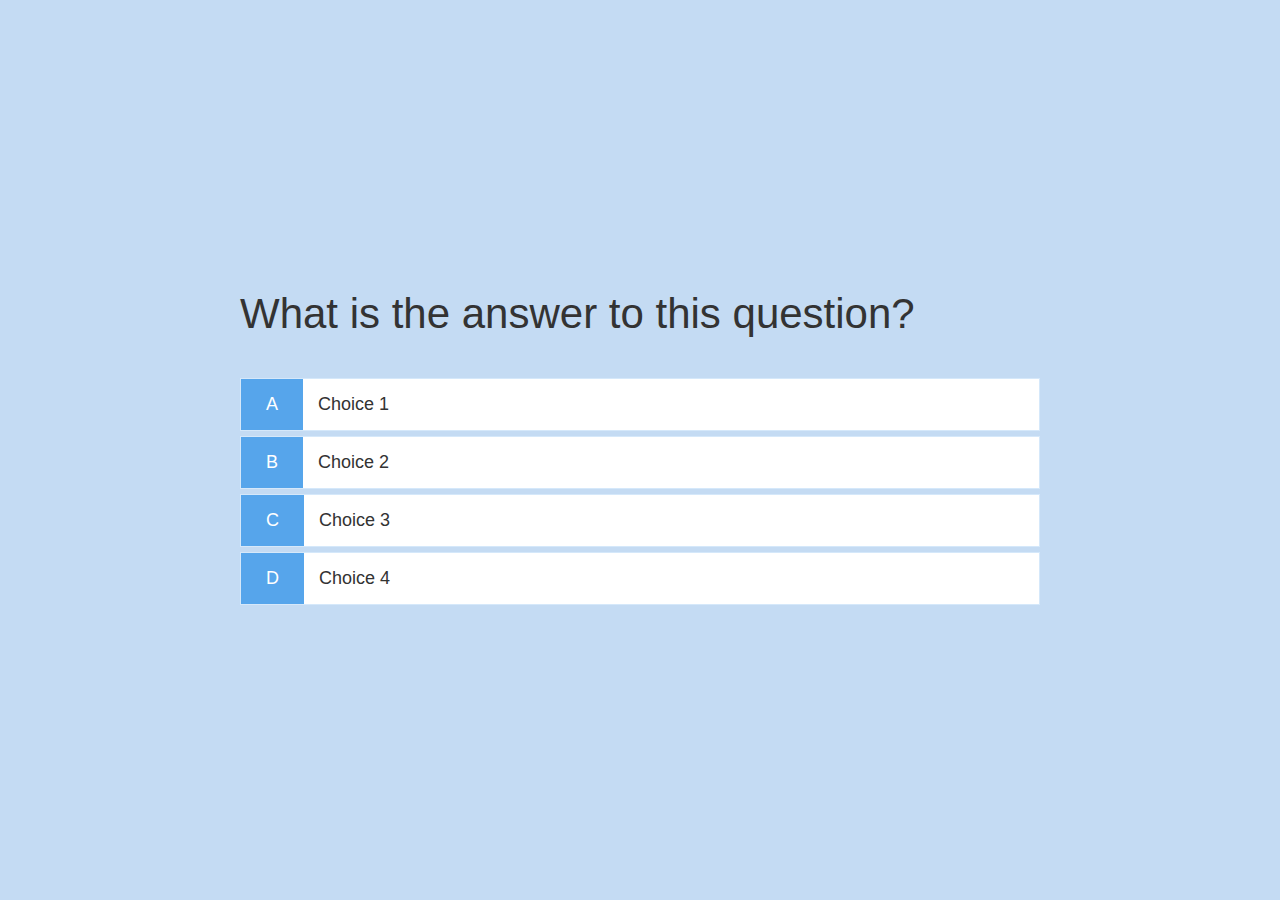
==== game.html @ 0ac829c9 "Game page basics done" ====
<!DOCTYPE html>
<html lang="en">
<head>
    <meta charset="UTF-8">
    <meta http-equiv="X-UA-Compatible" content="IE=edge">
    <meta name="viewport" content="width=device-width, initial-scale=1.0">
    <title>Quick Quiz</title>
    <link rel="stylesheet" href="app.css">
    <link rel="stylesheet" href="game.css">
</head>
<body>
    <div class="container">
        <div id="game" class="justify-center flex-column">
            <h2 id="question">What is the answer to this question?</h2>
            <div class="choice-containers">
                <p class="choice-prefix">A</p>
                <p class="choice-text">Choice 1</p>
            </div>
            <div class="choice-containers">
                <p class="choice-prefix">B</p>
                <p class="choice-text">Choice 2</p>
            </div>            
            <div class="choice-containers">
                <p class="choice-prefix">C</p>
                <p class="choice-text">Choice 3</p>
            </div>            
            <div class="choice-containers">
                <p class="choice-prefix">D</p>
                <p class="choice-text">Choice 4</p>
            </div>
        </div>
    </div>
</body>
</html>
---- app.css ----
:root{
    background-color: hsl(211, 65%, 86%);
    font-size: 62.5%;
}

*{
    box-sizing: border-box;
    font-family: Arial,Helvetica,ans-serif;
    margin: 0;
    padding: 0;
    color: #333;
}

h1,h2,h3,h4{
    margin-bottom: 1rem;
}

h1{
    font-size: 5.4rem;
    color: #56a5eb;
    margin-bottom: 5rem;
}

h1 > span{
    font-size: 2.4rem;
    font-weight: 500;
}

h2{
    font-size: 4.2rem;
    margin-bottom: 4rem;
    font-weight: 500;
}

h3{
    font-size: 2.8rem;
    font-weight: 500;
}

/* Utilities */

.container{
    width: 100vw;
    height: 100vh;
    display:flex;
    justify-content: center;
    align-items: center;
    max-width: 80rem;
    margin: 0 auto;
}

.container > *{
    width: 100%;
}

.flex-column{
    display: flex;
    flex-direction: column;
}

.flex-center{
    justify-content: center;
    align-items: center;
}

.justify-center{
    justify-content: center;
}

.text-center{
    text-align: center;
}

.hidden{
    display: none;
}

/* Buttons */
.btn{
font-size: 1.8rem;
padding: 1rem 0;
width: 20rem;
text-align: center;
border: 0.1rem solid #56a5eb;
margin-bottom: 1rem;
text-decoration: none;
color: #56a5eb;
background-color: white;
}

.btn:hover {
cursor: pointer;
box-shadow: 0 0.4rem 1.4rem 0 rgba(86, 185, 235, 0.5);
transform: translateY(-0.1rem);
transition: transform 150ms;
}

.btn[disabled]:hover {
cursor: not-allowed;
box-shadow: none;
transform: none;
}
---- game.css ----
.choice-containers{
    display: flex;
    margin-bottom: 0.5rem;
    width: 100%;
    font-size: 1.8rem;
    border: 0.1rem solid rgb(86, 165, 235,0.25);
    background-color: white;
}

.choice-containers:hover{
    cursor: pointer;
    box-shadow: 0 0.4rem 1.4rem 0 rgba(86, 185, 235, 0.5);
    transform: translateY(-0.1rem);
    transition: transform 150ms;
}

.choice-prefix{
    padding: 1.5rem 2.5rem;
    background-color: #56a5eb;
    color: white;
}

.choice-text{
    padding: 1.5rem;
}
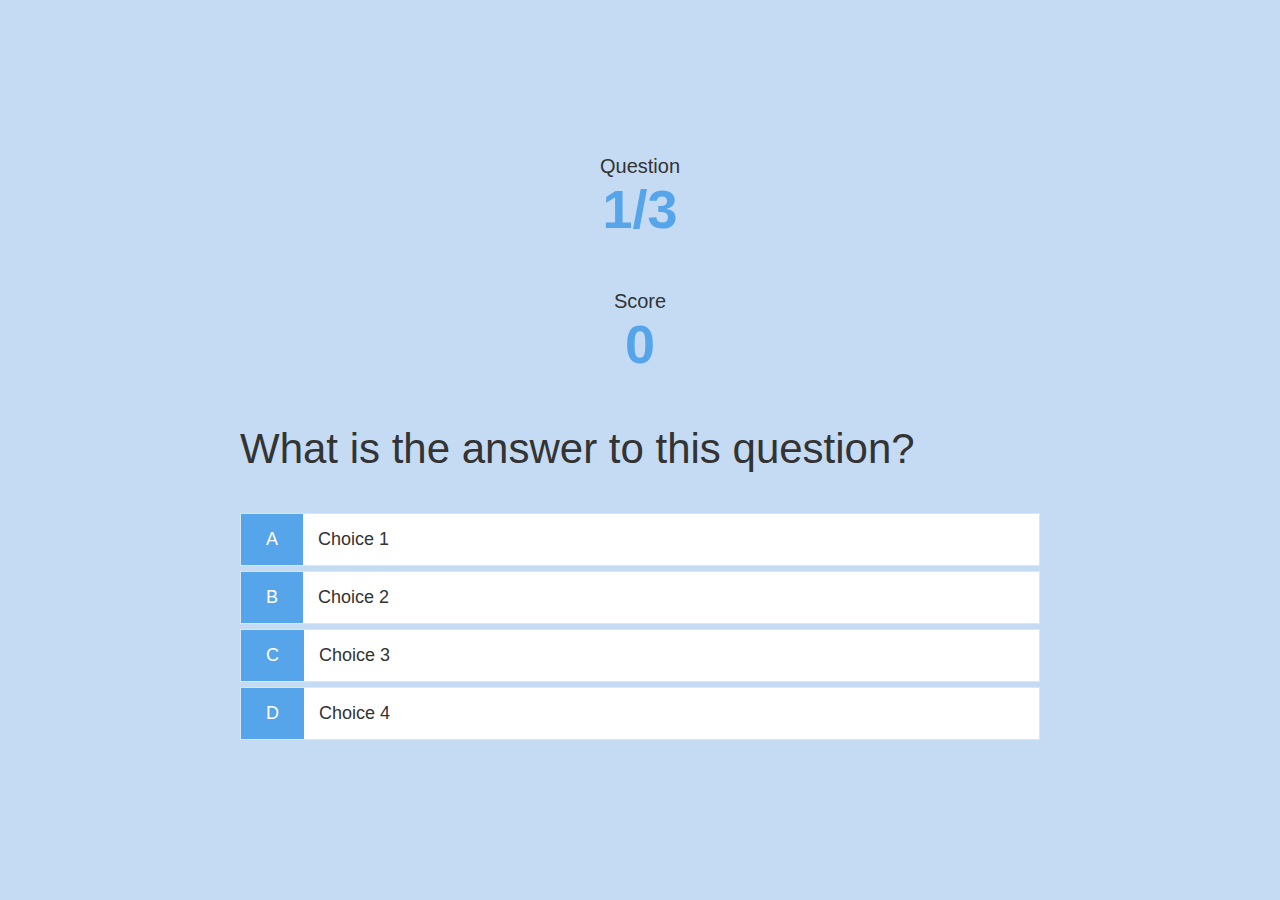
==== commit 7e128577: "heads up added" ====
--- a/game.html
+++ b/game.html
@@ -11,24 +11,45 @@
 <body>
     <div class="container">
         <div id="game" class="justify-center flex-column">
+            <div id="hud">
+                <div id="hud-item">
+                    <p class="hud-prefix">
+                    Question
+                    </p>
+                    <h1 class="hud-main-text" id="questioncounter">
+                        1/3
+                    </h1>
+                </div>
+            </div>
+            <div id="hud">
+                <div id="hud-item">
+                    <p class="hud-prefix">
+                    Score
+                    </p>
+                    <h1 class="hud-main-text" id="score">
+                    0
+                    </h1>
+                </div>
+            </div>
             <h2 id="question">What is the answer to this question?</h2>
             <div class="choice-containers">
                 <p class="choice-prefix">A</p>
-                <p class="choice-text">Choice 1</p>
+                <p class="choice-text" data-number="1">Choice 1</p>
             </div>
             <div class="choice-containers">
                 <p class="choice-prefix">B</p>
-                <p class="choice-text">Choice 2</p>
+                <p class="choice-text" data-number="2">Choice 2</p>
             </div>            
             <div class="choice-containers">
                 <p class="choice-prefix">C</p>
-                <p class="choice-text">Choice 3</p>
+                <p class="choice-text" data-number="3">Choice 3</p>
             </div>            
             <div class="choice-containers">
                 <p class="choice-prefix">D</p>
-                <p class="choice-text">Choice 4</p>
+                <p class="choice-text" data-number="4">Choice 4</p>
             </div>
         </div>
     </div>
+    <script src="quiz.js" charset="utf-8"></script>
 </body>
 </html>--- a/game.css
+++ b/game.css
@@ -23,3 +23,19 @@
 .choice-text{
     padding: 1.5rem;
 }
+
+
+#hud{
+    display: flex;
+    justify-content: space-around;
+
+}
+
+.hud-prefix{
+    text-align: center;
+    font-size: 2rem;
+}
+
+.hud-main-text{
+    text-align: center;
+}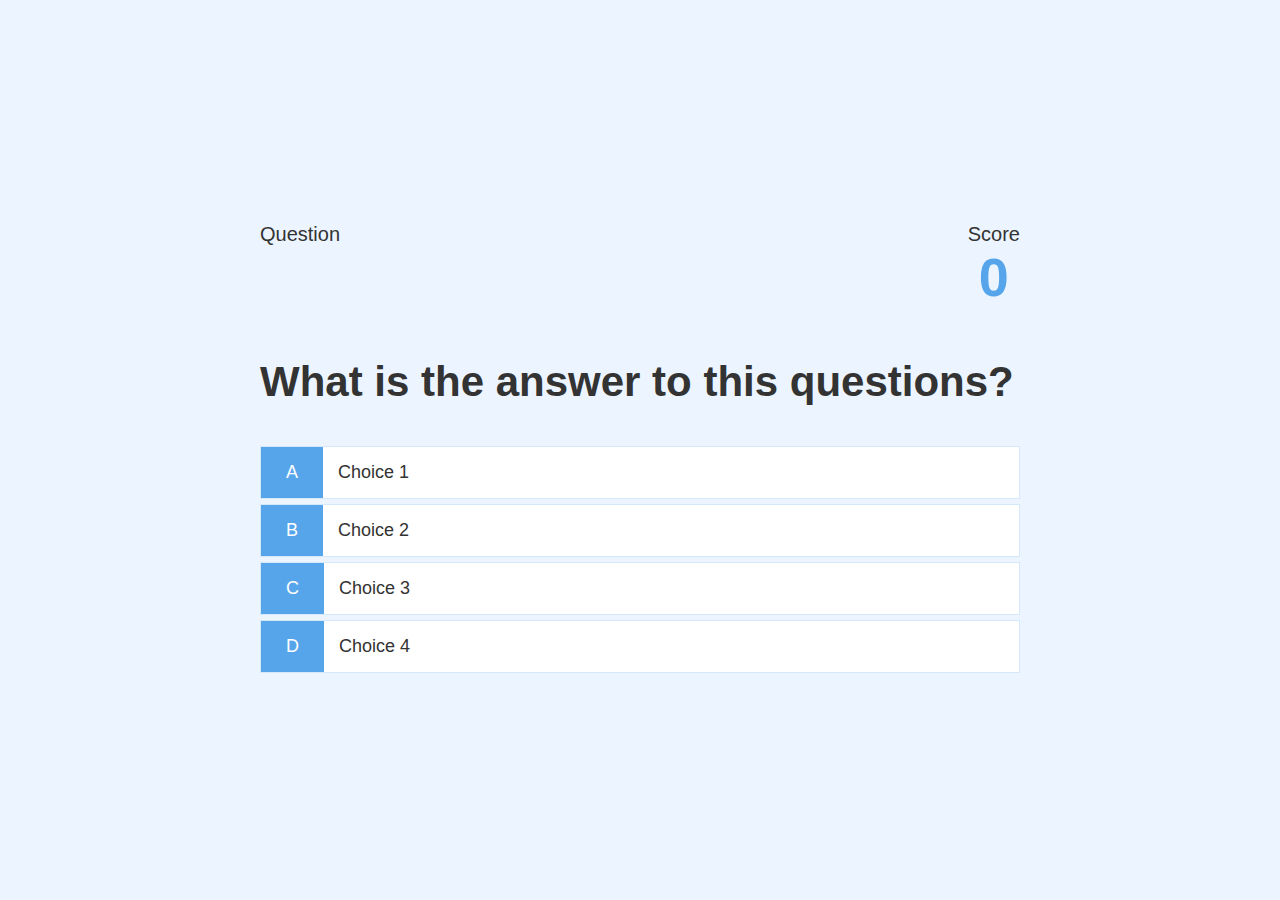
==== commit bdd9e982: "heads up display done" ====
--- a/game.html
+++ b/game.html
@@ -1,55 +1,51 @@
 <!DOCTYPE html>
 <html lang="en">
-<head>
-    <meta charset="UTF-8">
-    <meta http-equiv="X-UA-Compatible" content="IE=edge">
-    <meta name="viewport" content="width=device-width, initial-scale=1.0">
-    <title>Quick Quiz</title>
-    <link rel="stylesheet" href="app.css">
-    <link rel="stylesheet" href="game.css">
-</head>
-<body>
+  <head>
+    <meta charset="UTF-8" />
+    <meta name="viewport" content="width=device-width, initial-scale=1.0" />
+    <meta http-equiv="X-UA-Compatible" content="ie=edge" />
+    <title>Quick Quiz - Play</title>
+    <link rel="stylesheet" href="app.css" />
+    <link rel="stylesheet" href="game.css" />
+  </head>
+  <body>
     <div class="container">
-        <div id="game" class="justify-center flex-column">
-            <div id="hud">
-                <div id="hud-item">
-                    <p class="hud-prefix">
-                    Question
-                    </p>
-                    <h1 class="hud-main-text" id="questioncounter">
-                        1/3
-                    </h1>
-                </div>
-            </div>
-            <div id="hud">
-                <div id="hud-item">
-                    <p class="hud-prefix">
-                    Score
-                    </p>
-                    <h1 class="hud-main-text" id="score">
-                    0
-                    </h1>
-                </div>
-            </div>
-            <h2 id="question">What is the answer to this question?</h2>
-            <div class="choice-containers">
-                <p class="choice-prefix">A</p>
-                <p class="choice-text" data-number="1">Choice 1</p>
-            </div>
-            <div class="choice-containers">
-                <p class="choice-prefix">B</p>
-                <p class="choice-text" data-number="2">Choice 2</p>
-            </div>            
-            <div class="choice-containers">
-                <p class="choice-prefix">C</p>
-                <p class="choice-text" data-number="3">Choice 3</p>
-            </div>            
-            <div class="choice-containers">
-                <p class="choice-prefix">D</p>
-                <p class="choice-text" data-number="4">Choice 4</p>
-            </div>
+      <div id="game" class="justify-center flex-column">
+        <div id="hud">
+          <div id="hud-item">
+            <p class="hud-prefix">
+              Question
+            </p>
+            <h1 class="hud-main-text" id="questionCounter"></h1>
+          </div>
+          <div id="hud-item">
+            <p class="hud-prefix">
+              Score
+            </p>
+            <h1 class="hud-main-text" id="score">
+              0
+            </h1>
+          </div>
         </div>
+        <h2 id="question">What is the answer to this questions?</h2>
+        <div class="choice-container">
+          <p class="choice-prefix">A</p>
+          <p class="choice-text" data-number="1">Choice 1</p>
+        </div>
+        <div class="choice-container">
+          <p class="choice-prefix">B</p>
+          <p class="choice-text" data-number="2">Choice 2</p>
+        </div>
+        <div class="choice-container">
+          <p class="choice-prefix">C</p>
+          <p class="choice-text" data-number="3">Choice 3</p>
+        </div>
+        <div class="choice-container">
+          <p class="choice-prefix">D</p>
+          <p class="choice-text" data-number="4">Choice 4</p>
+        </div>
+      </div>
     </div>
-    <script src="quiz.js" charset="utf-8"></script>
-</body>
+    <script src="game.js"></script>
+  </body>
 </html>--- a/app.css
+++ b/app.css
@@ -1,102 +1,106 @@
-:root{
-    background-color: hsl(211, 65%, 86%);
+:root {
+    background-color: #ecf5ff;
     font-size: 62.5%;
-}
-
-*{
+  }
+  
+  * {
     box-sizing: border-box;
-    font-family: Arial,Helvetica,ans-serif;
+    font-family: Arial, Helvetica, sans-serif;
     margin: 0;
     padding: 0;
     color: #333;
-}
-
-h1,h2,h3,h4{
+  }
+  
+  h1,
+  h2,
+  h3,
+  h4 {
     margin-bottom: 1rem;
-}
-
-h1{
+  }
+  
+  h1 {
     font-size: 5.4rem;
     color: #56a5eb;
     margin-bottom: 5rem;
-}
-
-h1 > span{
+  }
+  
+  h1 > span {
     font-size: 2.4rem;
     font-weight: 500;
-}
-
-h2{
+  }
+  
+  h2 {
     font-size: 4.2rem;
     margin-bottom: 4rem;
-    font-weight: 500;
-}
-
-h3{
+    font-weight: 700;
+  }
+  
+  h3 {
     font-size: 2.8rem;
     font-weight: 500;
-}
-
-/* Utilities */
-
-.container{
+  }
+  
+  /* UTILITIES */
+  
+  .container {
     width: 100vw;
     height: 100vh;
-    display:flex;
+    display: flex;
     justify-content: center;
     align-items: center;
     max-width: 80rem;
     margin: 0 auto;
-}
-
-.container > *{
+    padding: 2rem;
+  }
+  
+  .container > * {
     width: 100%;
-}
-
-.flex-column{
+  }
+  
+  .flex-column {
     display: flex;
     flex-direction: column;
-}
-
-.flex-center{
+  }
+  
+  .flex-center {
     justify-content: center;
     align-items: center;
-}
-
-.justify-center{
+  }
+  
+  .justify-center {
     justify-content: center;
-}
-
-.text-center{
+  }
+  
+  .text-center {
     text-align: center;
-}
-
-.hidden{
+  }
+  
+  .hidden {
     display: none;
-}
-
-/* Buttons */
-.btn{
-font-size: 1.8rem;
-padding: 1rem 0;
-width: 20rem;
-text-align: center;
-border: 0.1rem solid #56a5eb;
-margin-bottom: 1rem;
-text-decoration: none;
-color: #56a5eb;
-background-color: white;
-}
-
-.btn:hover {
-cursor: pointer;
-box-shadow: 0 0.4rem 1.4rem 0 rgba(86, 185, 235, 0.5);
-transform: translateY(-0.1rem);
-transition: transform 150ms;
-}
-
-.btn[disabled]:hover {
-cursor: not-allowed;
-box-shadow: none;
-transform: none;
-}+  }
+  
+  /* BUTTONS */
+  .btn {
+    font-size: 1.8rem;
+    padding: 1rem 0;
+    width: 20rem;
+    text-align: center;
+    border: 0.1rem solid #56a5eb;
+    margin-bottom: 1rem;
+    text-decoration: none;
+    color: #56a5eb;
+    background-color: white;
+  }
+  
+  .btn:hover {
+    cursor: pointer;
+    box-shadow: 0 0.4rem 1.4rem 0 rgba(86, 185, 235, 0.5);
+    transform: translateY(-0.1rem);
+    transition: transform 150ms;
+  }
+  
+  .btn[disabled]:hover {
+    cursor: not-allowed;
+    box-shadow: none;
+    transform: none;
+  }--- a/game.css
+++ b/game.css
@@ -1,41 +1,50 @@
-.choice-containers{
+.choice-container {
     display: flex;
     margin-bottom: 0.5rem;
     width: 100%;
     font-size: 1.8rem;
-    border: 0.1rem solid rgb(86, 165, 235,0.25);
+    border: 0.1rem solid rgb(86, 165, 235, 0.25);
     background-color: white;
-}
-
-.choice-containers:hover{
+  }
+  
+  .choice-container:hover {
     cursor: pointer;
     box-shadow: 0 0.4rem 1.4rem 0 rgba(86, 185, 235, 0.5);
     transform: translateY(-0.1rem);
     transition: transform 150ms;
-}
-
-.choice-prefix{
+  }
+  
+  .choice-prefix {
     padding: 1.5rem 2.5rem;
     background-color: #56a5eb;
     color: white;
-}
-
-.choice-text{
+  }
+  
+  .choice-text {
     padding: 1.5rem;
-}
-
-
-#hud{
+    width: 100%;
+  }
+  
+  .correct {
+    background-color: #28a745;
+  }
+  
+  .incorrect {
+    background-color: #dc3545;
+  }
+  
+  /* HUD */
+  
+  #hud {
     display: flex;
-    justify-content: space-around;
-
-}
-
-.hud-prefix{
+    justify-content: space-between;
+  }
+  
+  .hud-prefix {
     text-align: center;
     font-size: 2rem;
-}
-
-.hud-main-text{
+  }
+  
+  .hud-main-text {
     text-align: center;
-}+  }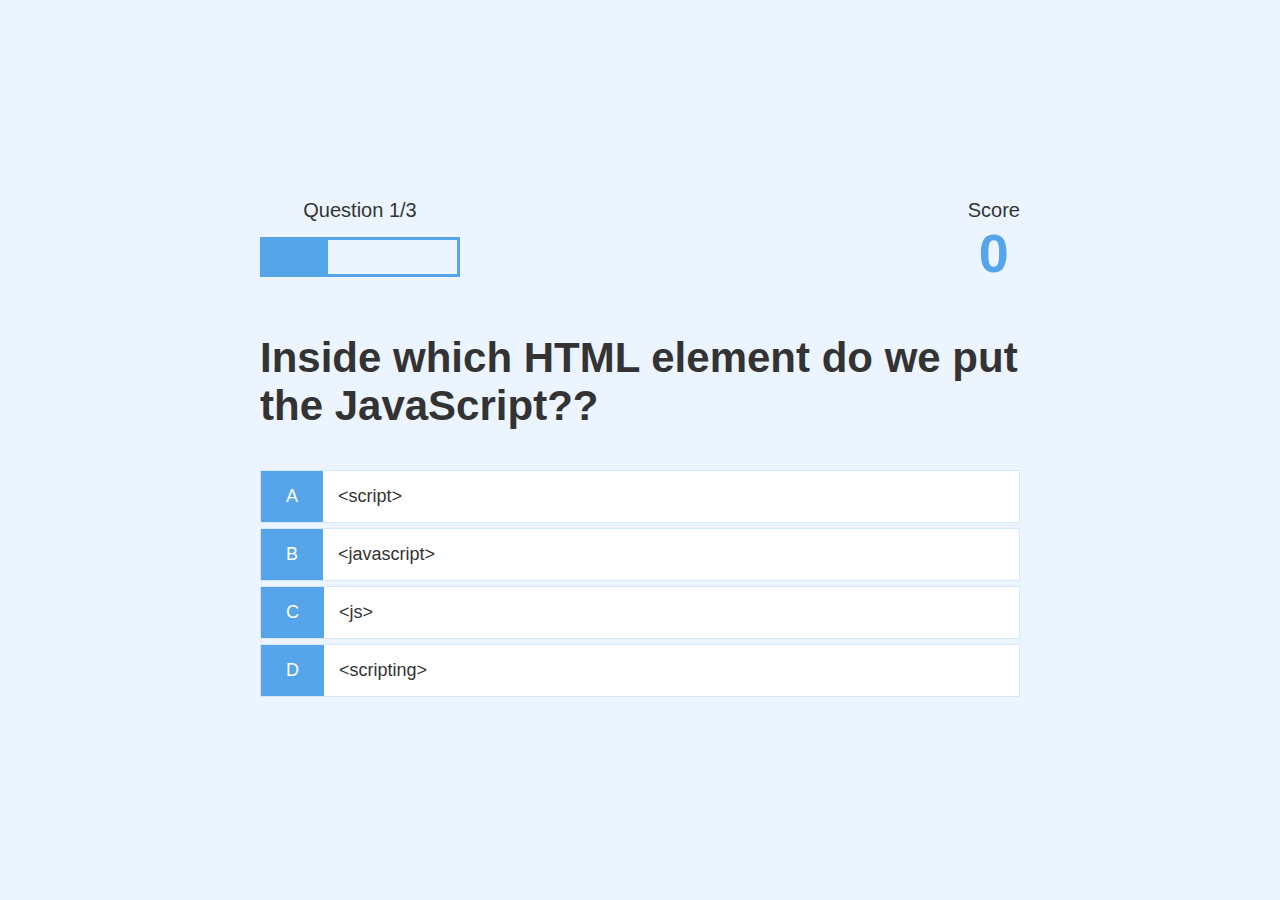
==== commit 20dceda1: "Highscores done" ====
--- a/game.html
+++ b/game.html
@@ -13,10 +13,12 @@
       <div id="game" class="justify-center flex-column">
         <div id="hud">
           <div id="hud-item">
-            <p class="hud-prefix">
+            <p id="progressText" class="hud-prefix">
               Question
             </p>
-            <h1 class="hud-main-text" id="questionCounter"></h1>
+            <div id="progressBar">
+              <div id="progressBarFull"></div>
+            </div>
           </div>
           <div id="hud-item">
             <p class="hud-prefix">
--- a/app.css
+++ b/app.css
@@ -1,106 +1,127 @@
 :root {
-    background-color: #ecf5ff;
-    font-size: 62.5%;
-  }
-  
-  * {
-    box-sizing: border-box;
-    font-family: Arial, Helvetica, sans-serif;
-    margin: 0;
-    padding: 0;
-    color: #333;
-  }
-  
-  h1,
-  h2,
-  h3,
-  h4 {
-    margin-bottom: 1rem;
-  }
-  
-  h1 {
-    font-size: 5.4rem;
-    color: #56a5eb;
-    margin-bottom: 5rem;
-  }
-  
-  h1 > span {
-    font-size: 2.4rem;
-    font-weight: 500;
-  }
-  
-  h2 {
-    font-size: 4.2rem;
-    margin-bottom: 4rem;
-    font-weight: 700;
-  }
-  
-  h3 {
-    font-size: 2.8rem;
-    font-weight: 500;
-  }
-  
-  /* UTILITIES */
-  
-  .container {
-    width: 100vw;
-    height: 100vh;
-    display: flex;
-    justify-content: center;
-    align-items: center;
-    max-width: 80rem;
-    margin: 0 auto;
-    padding: 2rem;
-  }
-  
-  .container > * {
-    width: 100%;
-  }
-  
-  .flex-column {
-    display: flex;
-    flex-direction: column;
-  }
-  
-  .flex-center {
-    justify-content: center;
-    align-items: center;
-  }
-  
-  .justify-center {
-    justify-content: center;
-  }
-  
-  .text-center {
-    text-align: center;
-  }
-  
-  .hidden {
-    display: none;
-  }
-  
-  /* BUTTONS */
-  .btn {
-    font-size: 1.8rem;
-    padding: 1rem 0;
-    width: 20rem;
-    text-align: center;
-    border: 0.1rem solid #56a5eb;
-    margin-bottom: 1rem;
-    text-decoration: none;
-    color: #56a5eb;
-    background-color: white;
-  }
-  
-  .btn:hover {
-    cursor: pointer;
-    box-shadow: 0 0.4rem 1.4rem 0 rgba(86, 185, 235, 0.5);
-    transform: translateY(-0.1rem);
-    transition: transform 150ms;
-  }
-  
-  .btn[disabled]:hover {
-    cursor: not-allowed;
-    box-shadow: none;
-    transform: none;
-  }+  background-color: #ecf5ff;
+  font-size: 62.5%;
+}
+
+* {
+  box-sizing: border-box;
+  font-family: Arial, Helvetica, sans-serif;
+  margin: 0;
+  padding: 0;
+  color: #333;
+}
+
+h1,
+h2,
+h3,
+h4 {
+  margin-bottom: 1rem;
+}
+
+h1 {
+  font-size: 5.4rem;
+  color: #56a5eb;
+  margin-bottom: 5rem;
+}
+
+h1 > span {
+  font-size: 2.4rem;
+  font-weight: 500;
+}
+
+h2 {
+  font-size: 4.2rem;
+  margin-bottom: 4rem;
+  font-weight: 700;
+}
+
+h3 {
+  font-size: 2.8rem;
+  font-weight: 500;
+}
+
+/* UTILITIES */
+
+.container {
+  width: 100vw;
+  height: 100vh;
+  display: flex;
+  justify-content: center;
+  align-items: center;
+  max-width: 80rem;
+  margin: 0 auto;
+  padding: 2rem;
+}
+
+.container > * {
+  width: 100%;
+}
+
+.flex-column {
+  display: flex;
+  flex-direction: column;
+}
+
+.flex-center {
+  justify-content: center;
+  align-items: center;
+}
+
+.justify-center {
+  justify-content: center;
+}
+
+.text-center {
+  text-align: center;
+}
+
+.hidden {
+  display: none;
+}
+
+/* BUTTONS */
+.btn {
+  font-size: 1.8rem;
+  padding: 1rem 0;
+  width: 20rem;
+  text-align: center;
+  border: 0.1rem solid #56a5eb;
+  margin-bottom: 1rem;
+  text-decoration: none;
+  color: #56a5eb;
+  background-color: white;
+}
+
+.btn:hover {
+  cursor: pointer;
+  box-shadow: 0 0.4rem 1.4rem 0 rgba(86, 185, 235, 0.5);
+  transform: translateY(-0.1rem);
+  transition: transform 150ms;
+}
+
+.btn[disabled]:hover {
+  cursor: not-allowed;
+  box-shadow: none;
+  transform: none;
+}
+
+/* FORMS */
+form {
+  width: 100%;
+  display: flex;
+  flex-direction: column;
+  align-items: center;
+}
+
+input {
+  margin-bottom: 1rem;
+  width: 20rem;
+  padding: 1.5rem;
+  font-size: 1.8rem;
+  border: none;
+  box-shadow: 0 0.1rem 1.4rem 0 rgba(86, 185, 235, 0.5);
+}
+
+input::placeholder {
+  color: #aaa;
+}--- a/game.css
+++ b/game.css
@@ -1,50 +1,63 @@
 .choice-container {
-    display: flex;
-    margin-bottom: 0.5rem;
-    width: 100%;
-    font-size: 1.8rem;
-    border: 0.1rem solid rgb(86, 165, 235, 0.25);
-    background-color: white;
-  }
-  
-  .choice-container:hover {
-    cursor: pointer;
-    box-shadow: 0 0.4rem 1.4rem 0 rgba(86, 185, 235, 0.5);
-    transform: translateY(-0.1rem);
-    transition: transform 150ms;
-  }
-  
-  .choice-prefix {
-    padding: 1.5rem 2.5rem;
-    background-color: #56a5eb;
-    color: white;
-  }
-  
-  .choice-text {
-    padding: 1.5rem;
-    width: 100%;
-  }
-  
-  .correct {
-    background-color: #28a745;
-  }
-  
-  .incorrect {
-    background-color: #dc3545;
-  }
-  
-  /* HUD */
-  
-  #hud {
-    display: flex;
-    justify-content: space-between;
-  }
-  
-  .hud-prefix {
-    text-align: center;
-    font-size: 2rem;
-  }
-  
-  .hud-main-text {
-    text-align: center;
-  }+  display: flex;
+  margin-bottom: 0.5rem;
+  width: 100%;
+  font-size: 1.8rem;
+  border: 0.1rem solid rgb(86, 165, 235, 0.25);
+  background-color: white;
+}
+
+.choice-container:hover {
+  cursor: pointer;
+  box-shadow: 0 0.4rem 1.4rem 0 rgba(86, 185, 235, 0.5);
+  transform: translateY(-0.1rem);
+  transition: transform 150ms;
+}
+
+.choice-prefix {
+  padding: 1.5rem 2.5rem;
+  background-color: #56a5eb;
+  color: white;
+}
+
+.choice-text {
+  padding: 1.5rem;
+  width: 100%;
+}
+
+.correct {
+  background-color: #28a745;
+}
+
+.incorrect {
+  background-color: #dc3545;
+}
+
+/* HUD */
+
+#hud {
+  display: flex;
+  justify-content: space-between;
+}
+
+.hud-prefix {
+  text-align: center;
+  font-size: 2rem;
+}
+
+.hud-main-text {
+  text-align: center;
+}
+
+#progressBar {
+  width: 20rem;
+  height: 4rem;
+  border: 0.3rem solid #56a5eb;
+  margin-top: 1.5rem;
+}
+
+#progressBarFull {
+  height: 3.4rem;
+  background-color: #56a5eb;
+  width: 0%;
+}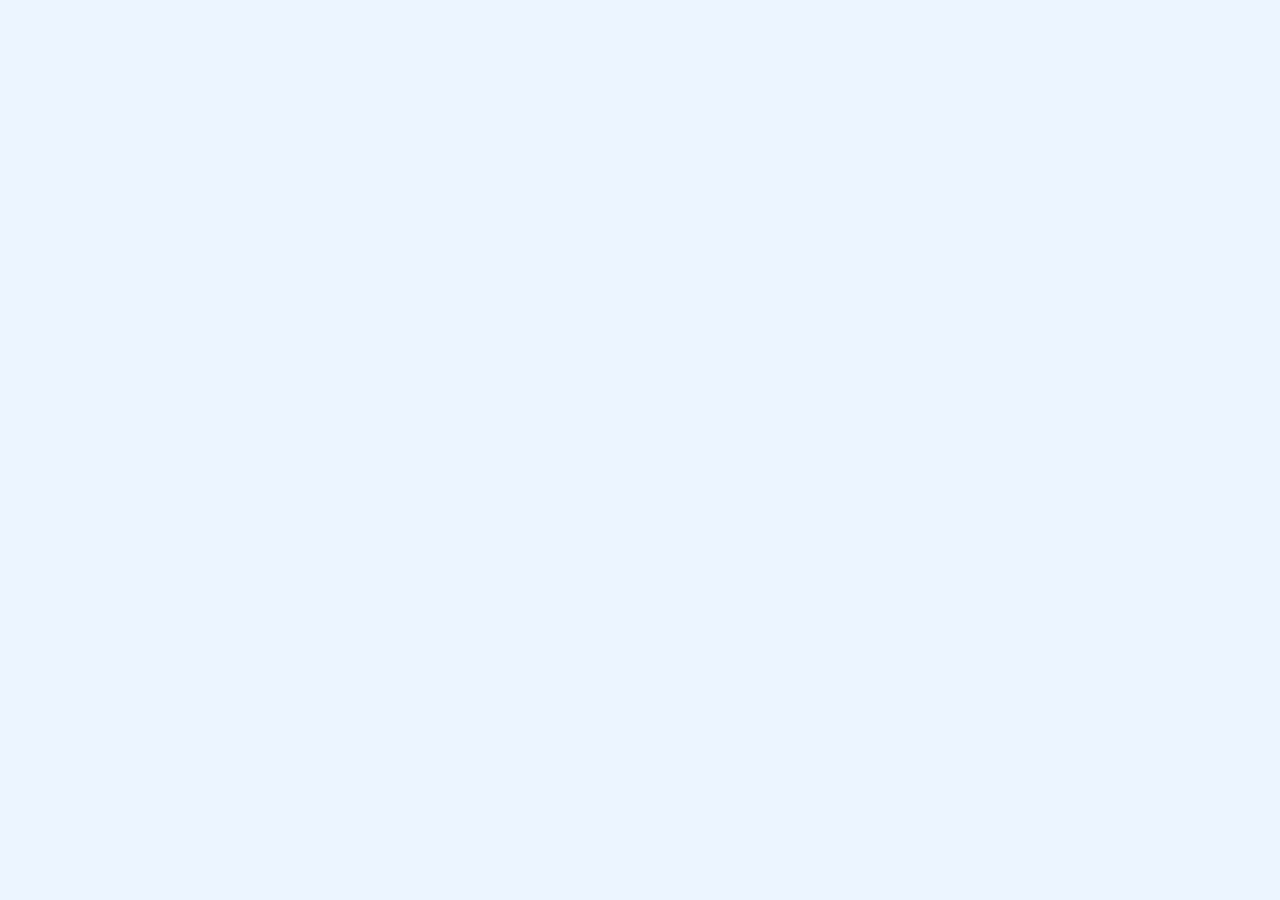
==== commit 3af58bfc: "final changes done" ====
--- a/game.html
+++ b/game.html
@@ -10,7 +10,8 @@
   </head>
   <body>
     <div class="container">
-      <div id="game" class="justify-center flex-column">
+      <div id="loader"></div>
+      <div id="game" class="justify-center flex-column hidden">
         <div id="hud">
           <div id="hud-item">
             <p id="progressText" class="hud-prefix">
@@ -29,25 +30,25 @@
             </h1>
           </div>
         </div>
-        <h2 id="question">What is the answer to this questions?</h2>
+        <h2 id="question"></h2>
         <div class="choice-container">
           <p class="choice-prefix">A</p>
-          <p class="choice-text" data-number="1">Choice 1</p>
+          <p class="choice-text" data-number="1"></p>
         </div>
         <div class="choice-container">
           <p class="choice-prefix">B</p>
-          <p class="choice-text" data-number="2">Choice 2</p>
+          <p class="choice-text" data-number="2"></p>
         </div>
         <div class="choice-container">
           <p class="choice-prefix">C</p>
-          <p class="choice-text" data-number="3">Choice 3</p>
+          <p class="choice-text" data-number="3"></p>
         </div>
         <div class="choice-container">
           <p class="choice-prefix">D</p>
-          <p class="choice-text" data-number="4">Choice 4</p>
+          <p class="choice-text" data-number="4"></p>
         </div>
       </div>
     </div>
     <script src="game.js"></script>
   </body>
-</html>+</html>
--- a/app.css
+++ b/app.css
@@ -124,4 +124,4 @@
 
 input::placeholder {
   color: #aaa;
-}+}
